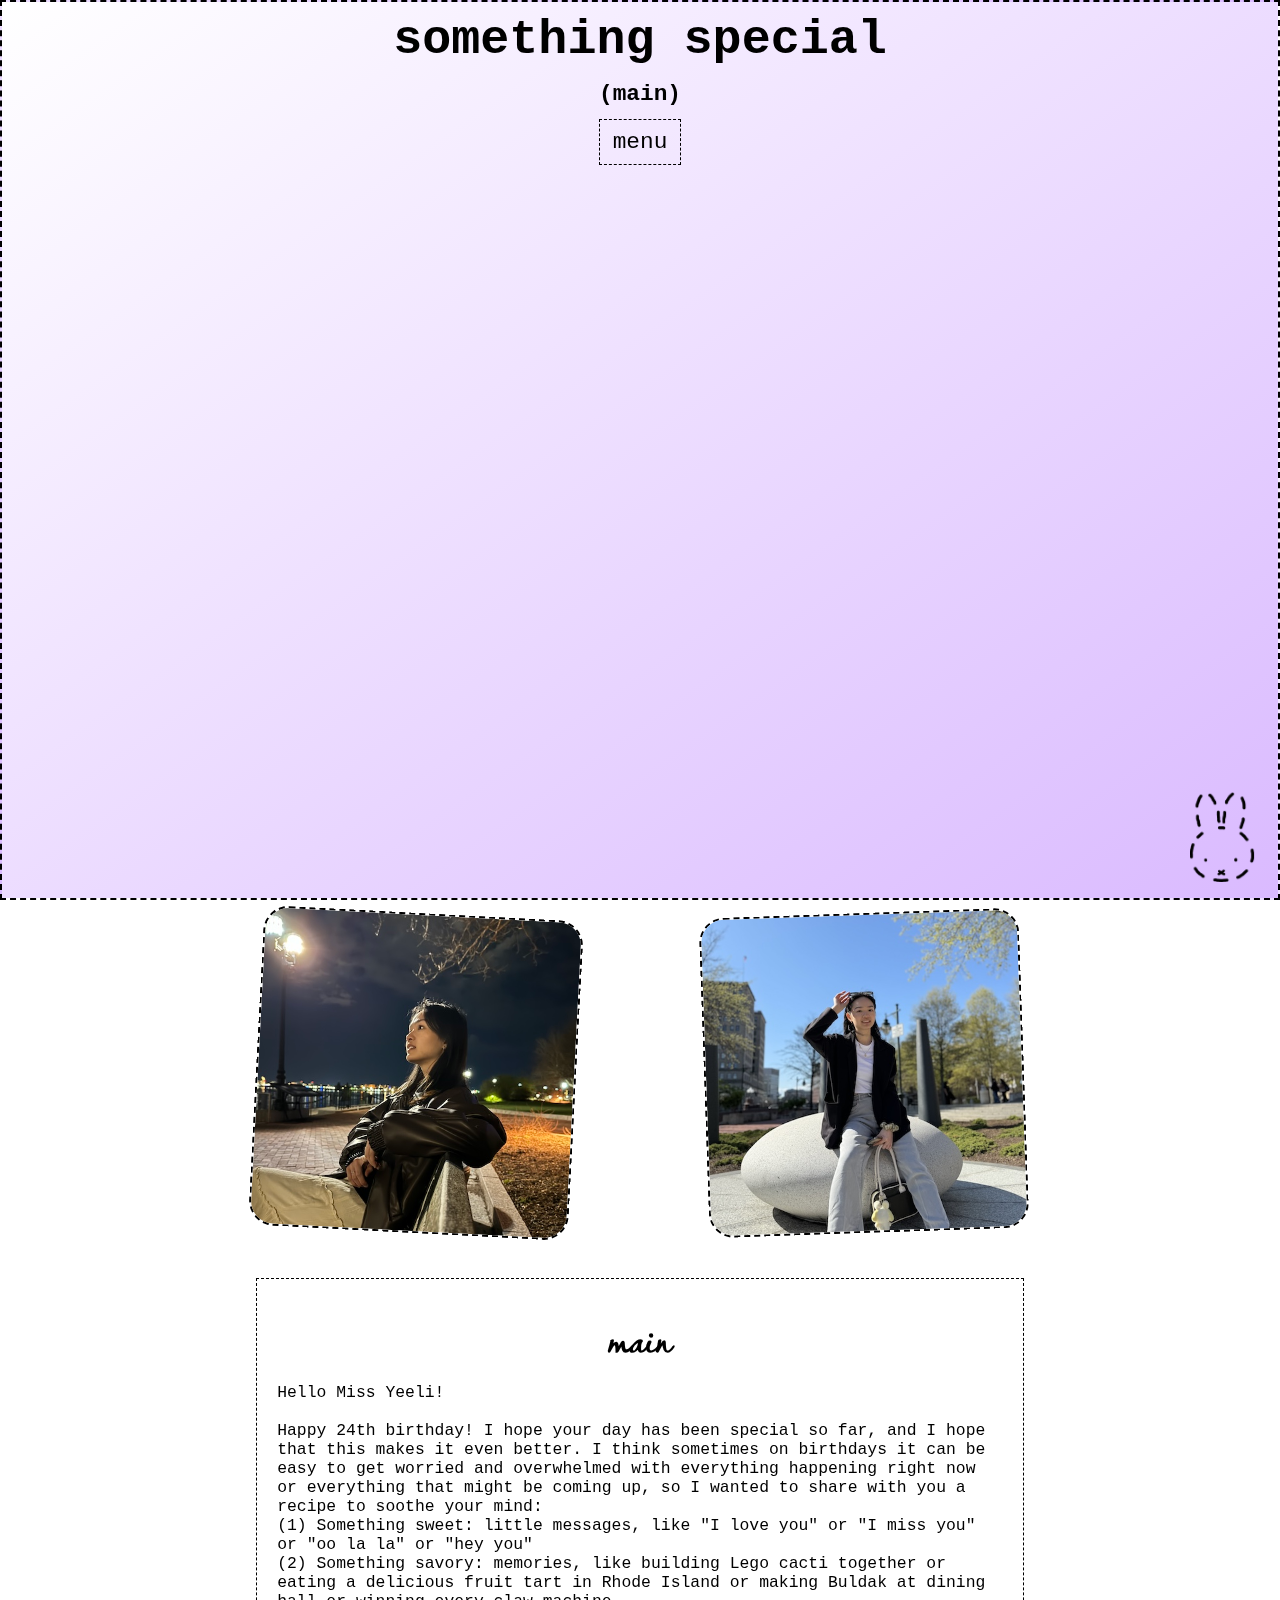
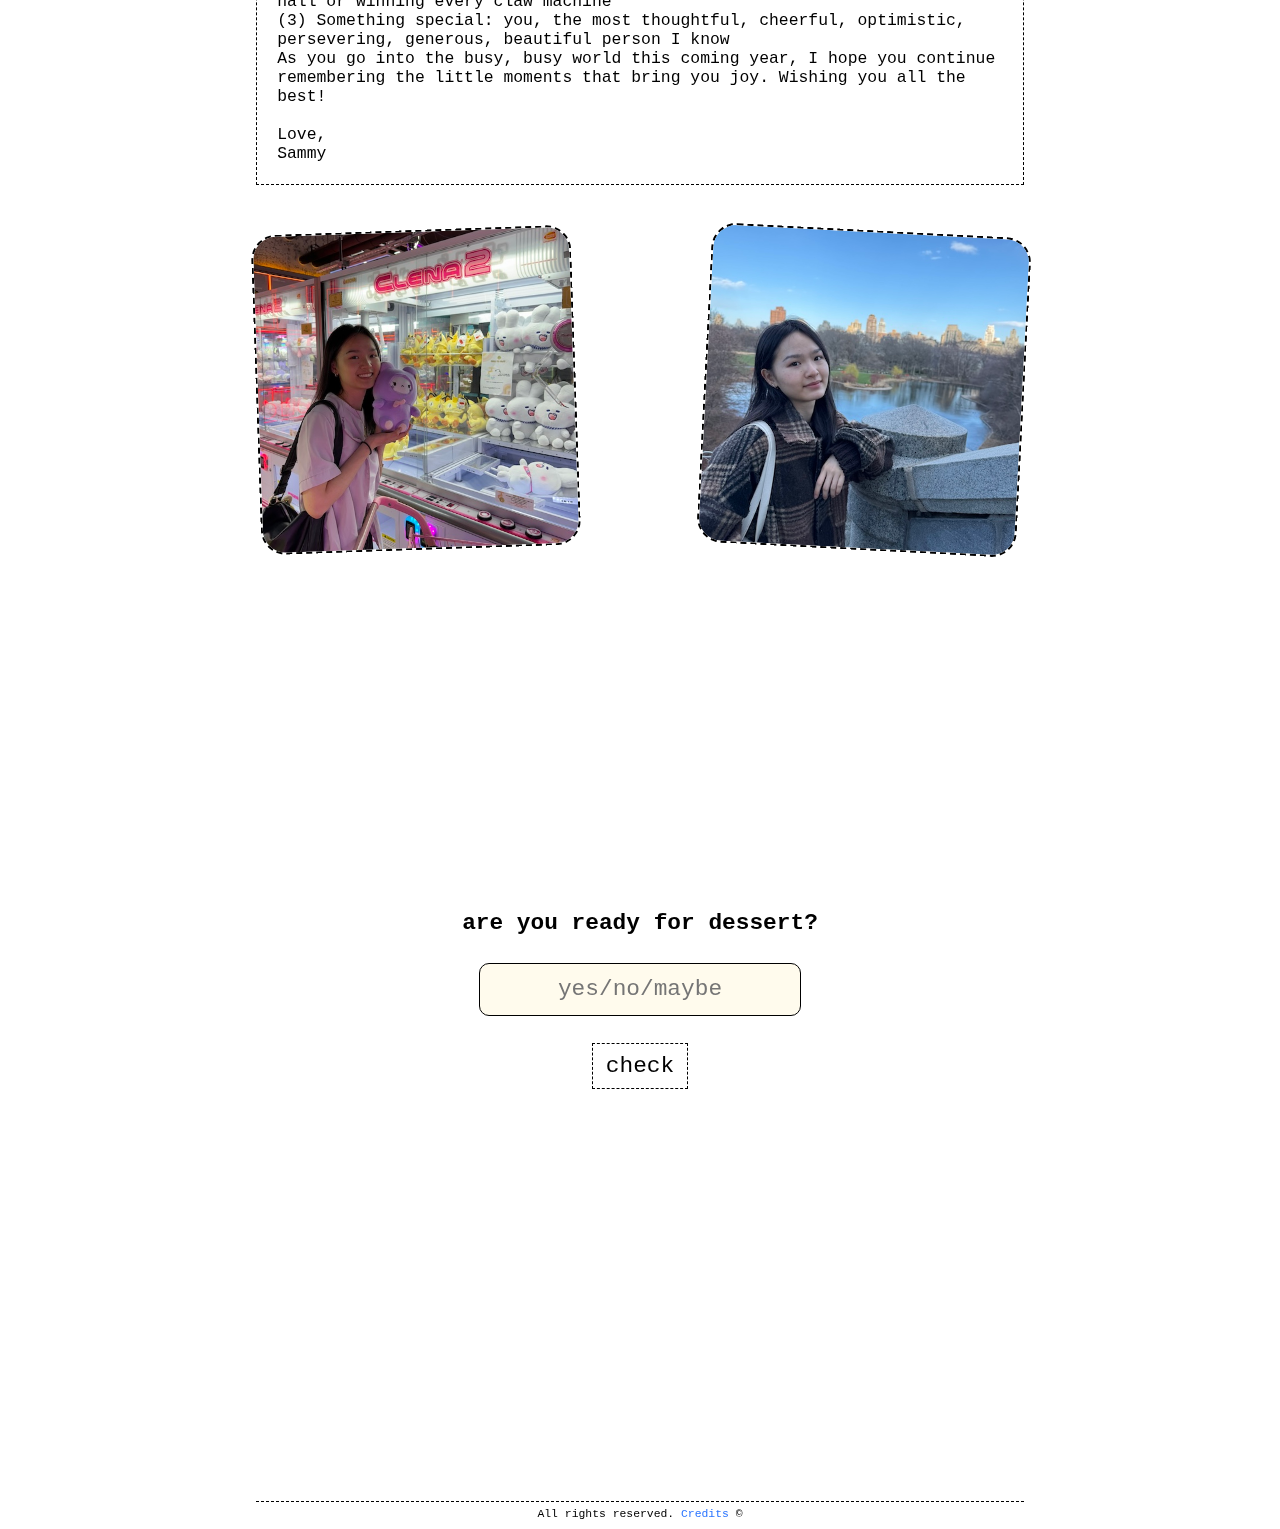
==== main/ybg2025-dgtlp.html @ fcc1ae0d "Add files via upload" ====
<!DOCTYPE html>
<html lang="en">
<head>
    <meta charset="UTF-8">
    <meta name="description" content="a gift for Yeeli for turning 24">
    <link rel="icon" type="image/x-icon" href="../src/cake-icon.png">
    <link rel="stylesheet" type="text/css" href="ybg2025-dgtlp.css">
    <title>another gift</title>
</head>
<body>
    <div id="page-wrapper">
        <div id="header-nav">
            <header>
                <h1>something special</h1>
                <h2>(main)</h2>
            </header>
            <nav>
                <button onclick="displayNav()">menu</button>
                <ul id="links">
                    <li><a href="../index.html">appetizer</a></li>
                    <li><a href="ybg2025-dgtlp.html">main</a></li>
                    <li>dessert <span class="locked-text">(locked...)</span></li>
                </ul>
            </nav>
        </div>
        <main>
            <img src="../src/dotted-miffy.png" alt="dotted miffy" id="miffy-head" onclick="miffyText()">
            <p id="miffy-text">happy<br>birthday!</p>
            <!-- Content specific to main -->
            <div id="image12" class="image-container">
                <img src="../src/yeeli1.jpg" alt="yeeli sitting on a bench" id="one">
                <img src="../src/yeeli2.jpg" alt="yeeli sitting on a rock" id="two">
            </div>
            <div id="message">
                <h3>main</h3>
                <p>
                    Hello Miss Yeeli!<br><br>
                    Happy 24th birthday! I hope your day has been special so far, and I hope that this
                    makes it even better. I think sometimes on birthdays it can be easy to get worried
                    and overwhelmed with everything happening right now or everything that might be coming
                    up, so I wanted to share with you a recipe to soothe your mind:<br>
                    (1) Something sweet: little messages, like "I love you" or "I miss you" or "oo la la"
                    or "hey you"<br>
                    (2) Something savory: memories, like building Lego cacti together or eating a delicious
                    fruit tart in Rhode Island or making Buldak at dining hall or winning every claw
                    machine <br>
                    (3) Something special: you, the most thoughtful, cheerful, optimistic, persevering,
                    generous, beautiful person I know<br>
                    As you go into the busy, busy world this coming year, I hope you continue remembering
                    the little moments that bring you joy. Wishing you all the best!<br><br>
                    Love,<br>
                    Sammy
                </p>
            </div>
            <div id="image34" class="image-container">
                <img src="../src/yeeli3.jpg" alt="yeeli winning a plush" id="three">
                <img src="../src/yeeli4.jpg" alt="yeeli at the park" id="four">
            </div>
            <div id="password-check">
                <label for="input">are you ready for dessert?</label>
                <input type="text" id="input" placeholder="yes/no/maybe">
                <button onclick="checkPw()">check</button>
                <p id="good-output">
                    oo la la!
                    <a href="../dessert/ybg2025-itgt.html">
                        dessert
                    </a>
                </p>
                <p id="bad-output">
                    i think you spelled "yes" wrong :)
                </p>
            </div>
        </main>
        <footer>
            <p>All rights reserved. <a href="../credits/ybg2025-credits.html">Credits</a> &#169;</p>
        </footer>
    </div>
    <script src="ybg2025-dgtlp.js"></script>
</body>
</html>
---- main/ybg2025-dgtlp.css ----
* {
    margin: 0;
    box-sizing:border-box;
}

@font-face {
    font-family: lavish;
    src: url("../src/LavishlyYours-Regular.ttf");
}

/* styling page border */
body::before {
    content: "";
    position: fixed;
    top: 0;
    left: 0;
    width: 100vw;
    height: 100vh;
    border: 2px dashed black;
    box-sizing: border-box;
    pointer-events: none;
}

/* miffy head and text */
#miffy-head {
    position: fixed;
    right: 2%;
    bottom: 2%;
    max-width: 5%;
    cursor: pointer;
}

#miffy-text {
    position: fixed;
    bottom: 5%;
    right: 7.5%;
    border: 1px dashed black;
    padding: 0.5%;
    visibility: hidden;
    font: calc(10px + 1vw) monospace;
    background-color: #fffbed;
}

#miffy-text.active {
    visibility: visible;
}

/* header */
h1 {
    text-align: center;
    font: bold calc(10px + 3vw) monospace;
    margin: 1%;
}

h2 {
    text-align: center;
    font: bold calc(10px + 1vw) monospace;
    margin: 1%;
}

/* nav */
button {
    display: block;
    margin: 0 auto;
    padding: 1vh 1vw;
    font: calc(10px + 1vw) monospace;
    cursor: pointer;
    transition: transform 0.5s ease-in-out;
}

#links {
    padding: 0;
    visibility: hidden;
    text-indent: 40vw;
    transition: text-indent 0.5s ease-in-out;
    margin-top: 1vh;
}

li{
    font: calc(10px + 1vw) monospace;
    padding: 0.5%;
}

button.active {
    transform: translateX(-20vw);
}

#links.active {
    visibility: visible;
    text-indent: 25vw;
}

#header-nav {
    height: 100vh;
}

/* main */
.image-container img {
    max-width: 25%;
    border-radius: 25px;
    border: 2px dashed black;
    transition: transform 0.5s linear;
}

@media screen and (max-width: 750px) {
    .image-container img {
        max-width: 30%;
    }
}

.image-container {
    display: flex;
    flex-direction: row;
    justify-content: center;
    align-items: center;
    gap: 10vw;
}

#one {
    transform: rotateZ(3deg);
}

#two {
    transform: rotateZ(-2deg);
}

#three {
    transform: rotateZ(-2deg);
}

#four {
    transform: rotateZ(3deg);
}

#one:hover, #two:hover, #three:hover, #four:hover {
    transform: rotateZ(0deg);
}

#message {
    display: block;
    margin: 5vh 20vw;
    padding: 1%;
    border: 1px dashed black;
    background-color: white;
}

#message h3 {
    text-align: center;
    margin: 1%;
    font: bold calc(10px + 3vw) lavish, monospace;
}

#message p {
    text-align: left;
    margin: 1%;
    font: calc(10px + 0.5vw) monospace;
}

#password-check {
    display: block;
    margin: 40vh 0;
}

#password-check label {
    display: block;
    text-align: center;
    font: bold calc(10px + 1vw) monospace;
}

#password-check input {
    display: block;
    margin: 3vh auto;
    padding: 1%;
    text-align: center;
    font: calc(10px + 1vw) monospace;
}

#password-check button {
    display: block;
    margin: 0 auto;
    padding: 1vh 1vw;
    font: calc(10px + 1vw) monospace;
    cursor: pointer;
}

#good-output {
    padding: 1%;
    display: none;
    visibility: hidden;
    text-align: center;
    font: calc(10px + 1vw) monospace;
    color: #c90036;
}

#bad-output {
    padding: 1%;
    display: block;
    visibility: hidden;
    text-align: center;
    font: calc(10px + 1vw) monospace;
    color: #c90036;
}

/* footer */
footer p {
    margin-left: 20vw;
    margin-right: 20vw;
    padding: 0.5%;
    border-top: 1px dashed black;
    text-align: center;
    font: calc(5px + 0.5vw) monospace;
}

/* buttons, inputs, links, span text, etc. */
button {
    background-color: transparent;
    border: 1px dashed black;
}

button:hover {
    background-color: #fffbed;
}

input {
    border: 1px solid black;
    border-radius: 10px;
    background-color: #fffbed;
}

a {
    color: #2b75ff;
    text-decoration: none;
}

a:hover {
    text-decoration: underline;
}

.locked-text {
    color: #7a7a7a;
}

/* colors */
body::before {
    background-image: linear-gradient(to bottom right, white, #dabaff);
    z-index: -1;
}
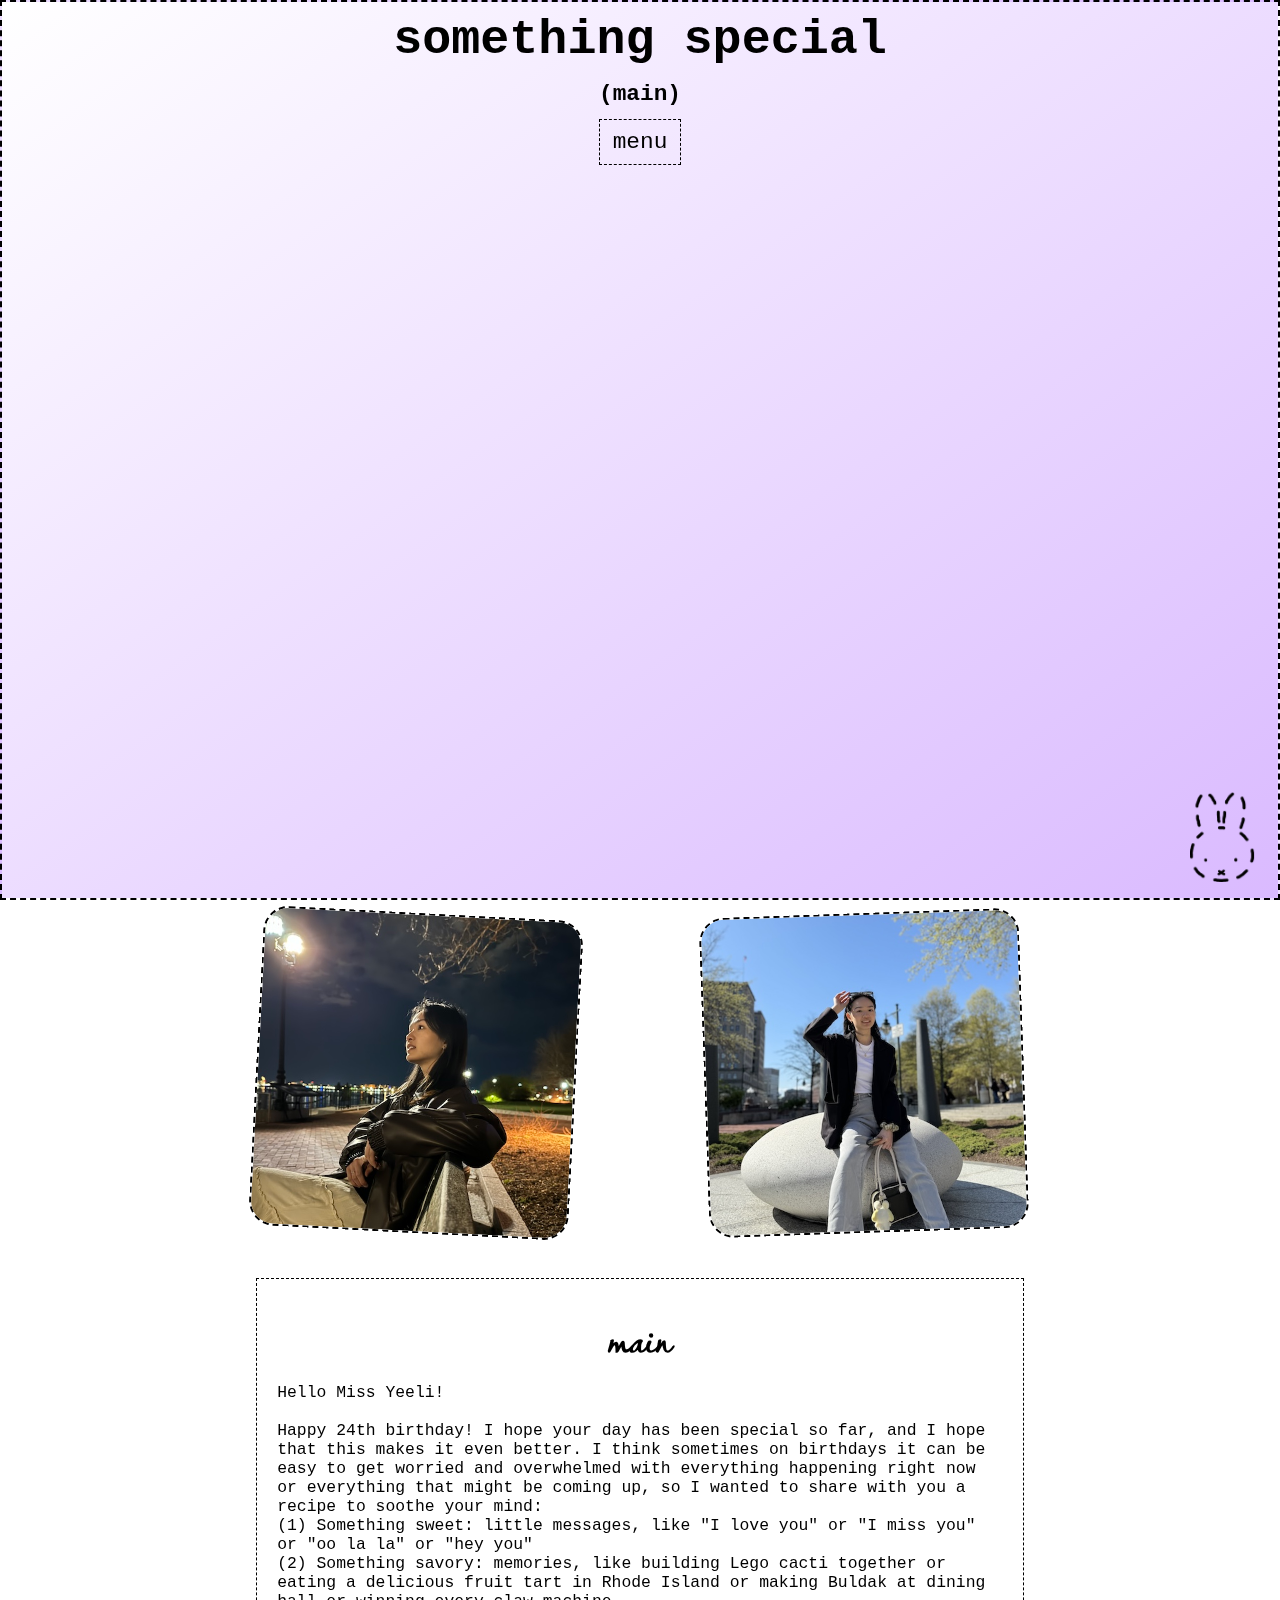
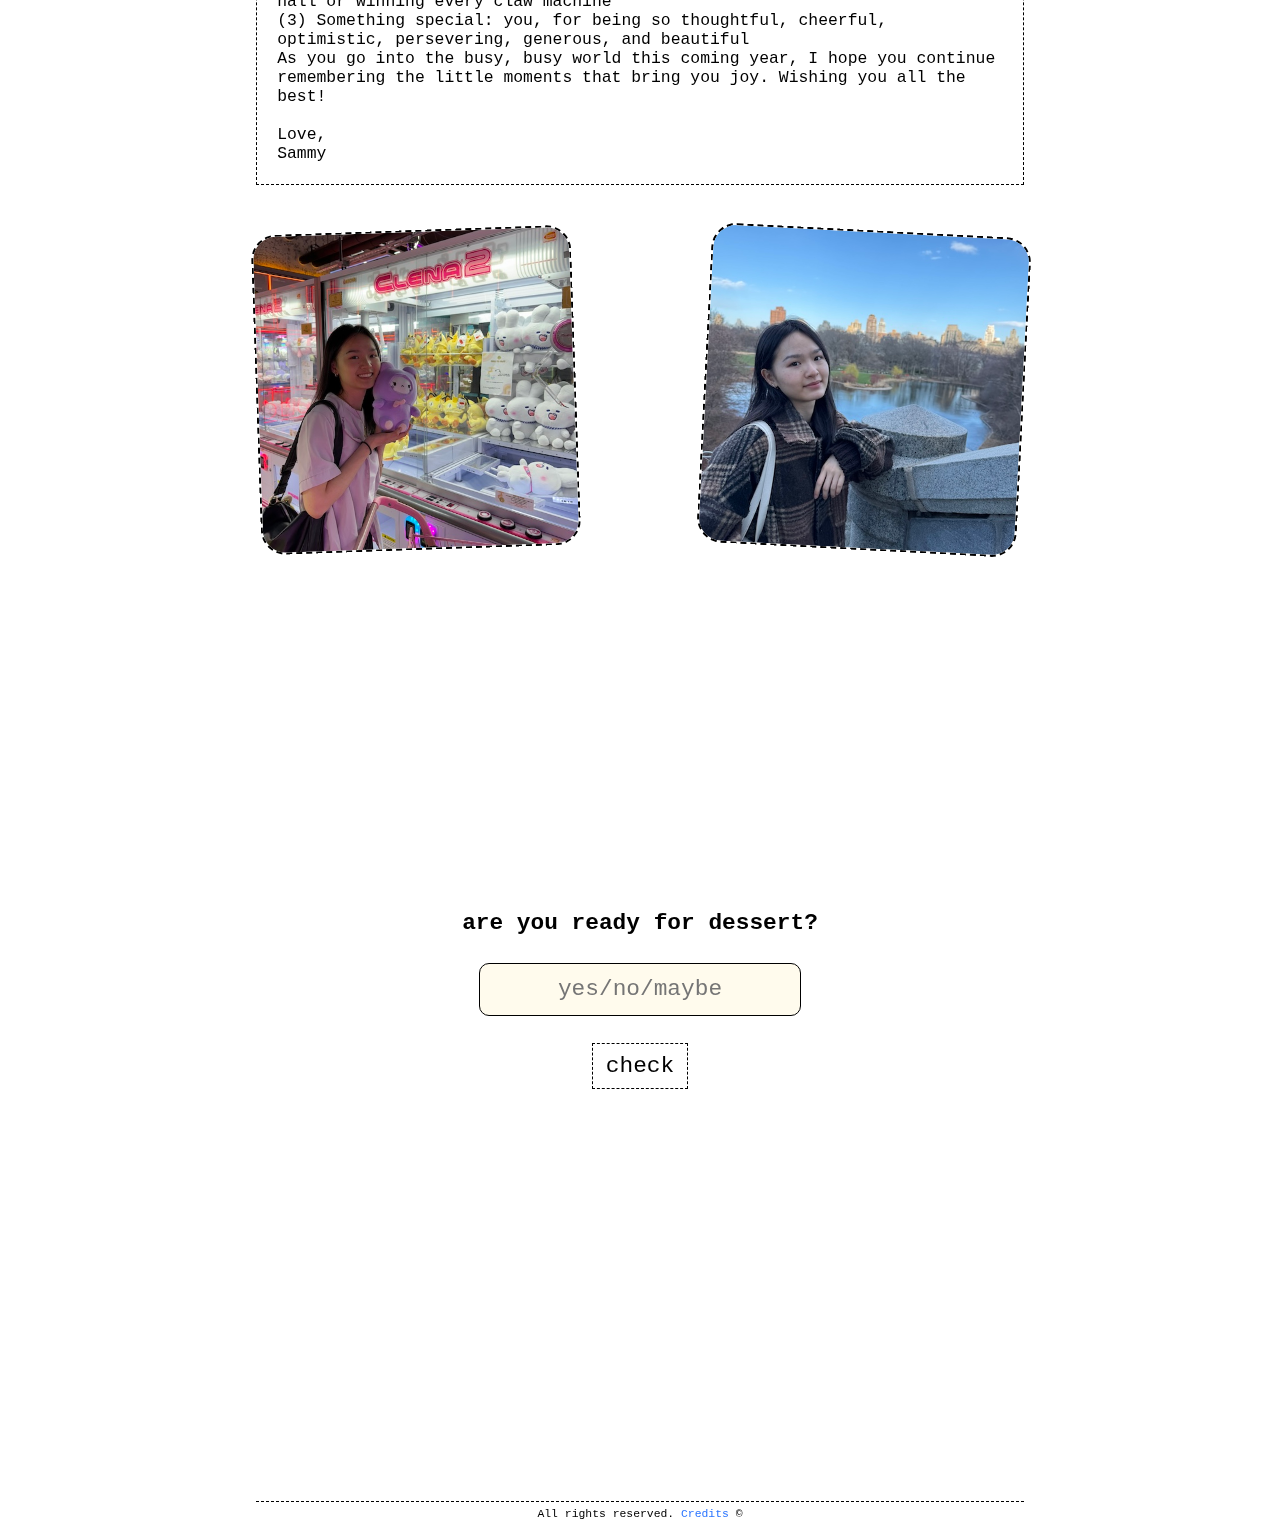
==== commit d89caf2a: "Update ybg2025-dgtlp.html" ====
--- a/main/ybg2025-dgtlp.html
+++ b/main/ybg2025-dgtlp.html
@@ -44,8 +44,8 @@
                     (2) Something savory: memories, like building Lego cacti together or eating a delicious
                     fruit tart in Rhode Island or making Buldak at dining hall or winning every claw
                     machine <br>
-                    (3) Something special: you, the most thoughtful, cheerful, optimistic, persevering,
-                    generous, beautiful person I know<br>
+                    (3) Something special: you, for being so thoughtful, cheerful, optimistic, persevering,
+                    generous, and beautiful<br>
                     As you go into the busy, busy world this coming year, I hope you continue remembering
                     the little moments that bring you joy. Wishing you all the best!<br><br>
                     Love,<br>
@@ -77,4 +77,4 @@
     </div>
     <script src="ybg2025-dgtlp.js"></script>
 </body>
-</html>+</html>
